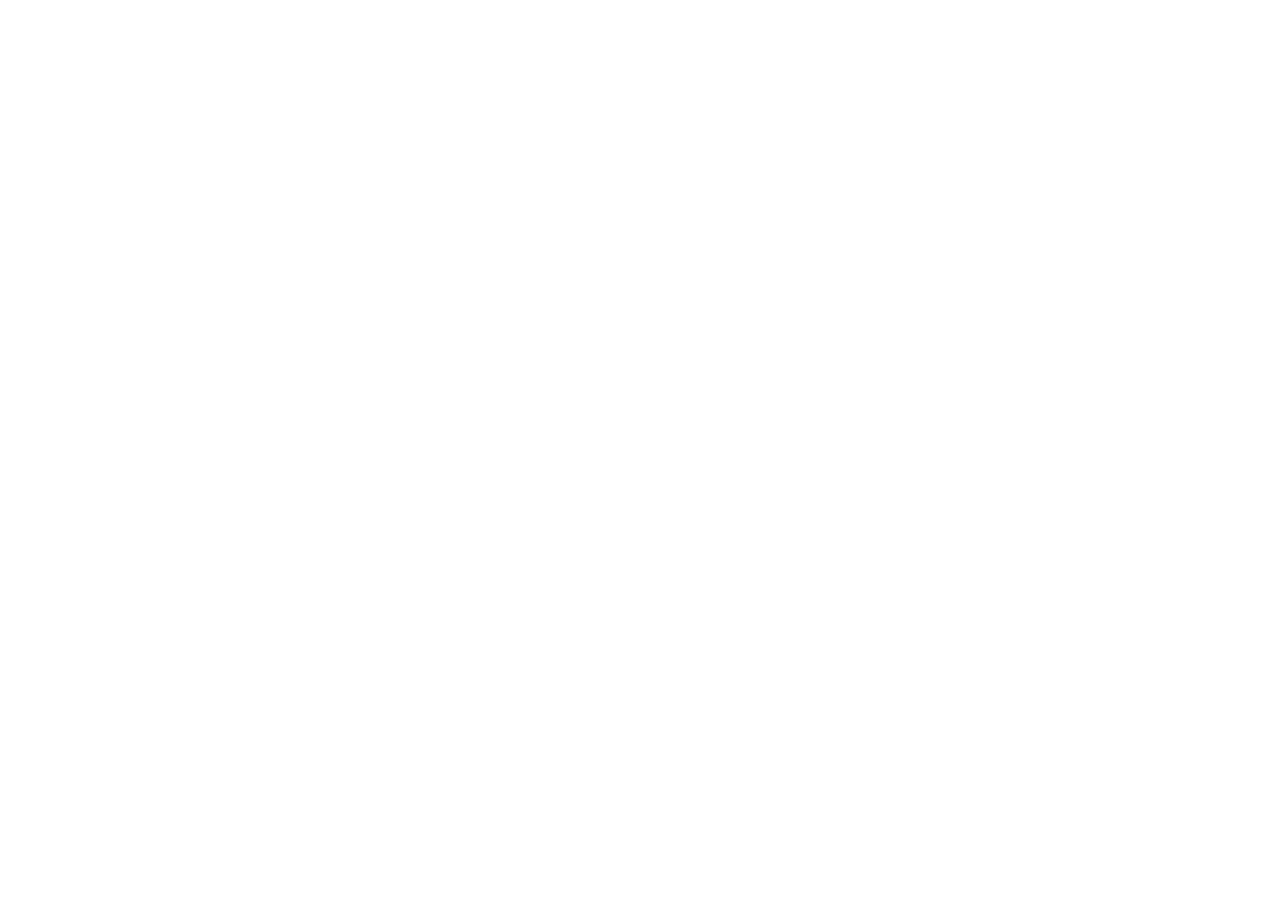
==== index.html @ 2ffa4bcb "first commit" ====
<!DOCTYPE html>
<html lang="en">
<head>
    <meta charset="UTF-8">
    <meta http-equiv="X-UA-Compatible" content="IE=edge">
    <meta name="viewport" content="width=device-width, initial-scale=1.0">
    <title>Document</title>
</head>
<body>
    
</body>
</html>
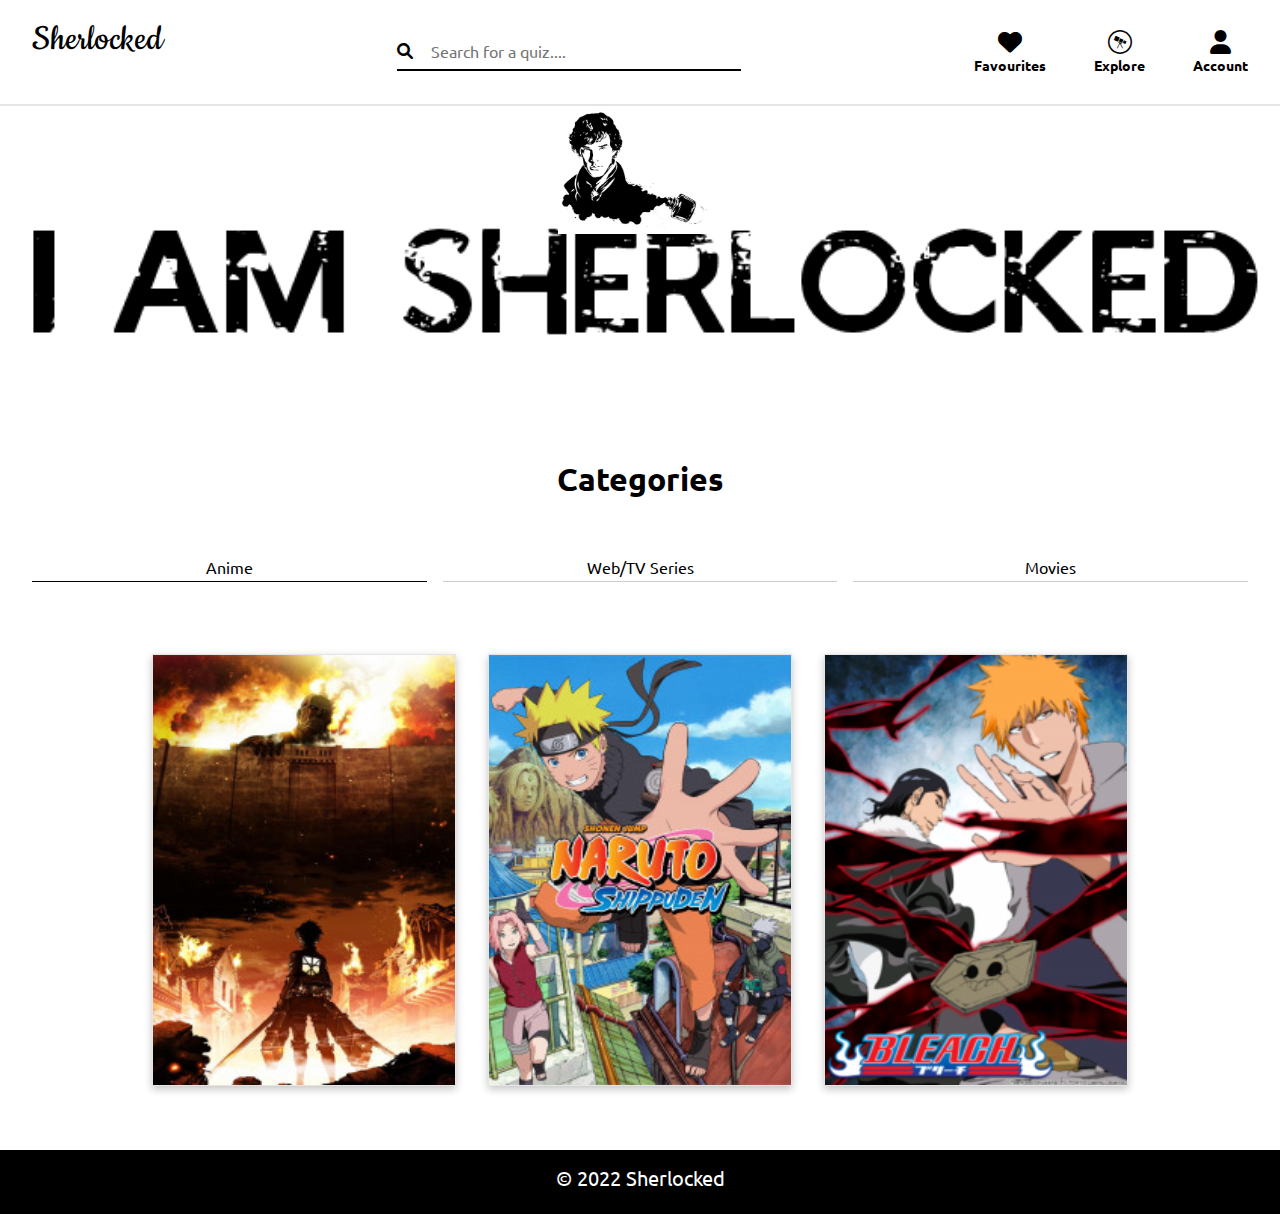
==== commit 2fcb2bc0: "added homepage for quiz app" ====
--- a/index.html
+++ b/index.html
@@ -4,9 +4,123 @@
     <meta charset="UTF-8">
     <meta http-equiv="X-UA-Compatible" content="IE=edge">
     <meta name="viewport" content="width=device-width, initial-scale=1.0">
-    <title>Document</title>
+    <link rel="stylesheet" href="https://cdnjs.cloudflare.com/ajax/libs/font-awesome/6.0.0/css/all.min.css" integrity="sha512-9usAa10IRO0HhonpyAIVpjrylPvoDwiPUiKdWk5t3PyolY1cOd4DSE0Ga+ri4AuTroPR5aQvXU9xC6qOPnzFeg==" crossorigin="anonymous" referrerpolicy="no-referrer" />
+    <link rel="stylesheet" href="style.css">
+    <title>Sherlocked</title>
 </head>
 <body>
-    
+    <header class="header">
+        <nav class="navbar">
+            <div class="navbar-left">
+                <a href="index.html" class="h1 logo">Sherlocked</a>
+                <p class="small logo-down">THE GAME IS ON</p>
+            </div>
+            <div class="navbar-mid">
+                <i class="fa-solid fa-magnifying-glass"></i>
+                <input type="search" placeholder="Search for a quiz...." class="search-bar">
+            </div>
+            <div class="navbar-right">
+                <a href="#" class="btn icon-btn">
+                    <i class="fas fa-heart"></i>
+                    <span class="small">Favourites</span>
+                </a>
+                <a href="#" class="btn icon-btn">
+                    <i class="fa-brands fa-wpexplorer"></i>
+                    <span class="small">Explore</span>
+                </a>
+                <a href="#" class="btn icon-btn">
+                    <i class="fa-solid fa-user"></i>
+                    <span class="small">Account</span>
+                </a>
+            </div>
+        </nav>
+        <section class="display">
+            <img src="./images/I-AM-SHERLOCKED.png" alt="Sherlocked">
+            <div class="top-img">
+                <img src="./images/sherlock.jpg" alt="The Game Is On">
+            </div>
+        </section>
+    </header>
+    <main class="quiz-arena">
+        <h1 class="h2 title">Categories</h1>
+        <div class="categories">
+            <button class="h4 btn category anime-btn active-category">Anime</button>
+            <button class="h4 btn category web-btn">Web/TV Series</button>
+            <button class="h4 btn category movie-btn">Movies</button>
+        </div>
+        <div class="category-quizes anime-category">
+            <div class="card card-overlay">
+                <img src="./images/aot.jpg" alt="quiz">
+                <div class="overlay">
+                    <p class="h4">Attack on Titans</p>
+                    <a href="#" class="btn h5">Take Quiz</a>
+                </div>
+            </div>
+            <div class="card card-overlay">
+                <img src="./images/narutoshippuden.jpg" alt="quiz">
+                <div class="overlay">
+                    <p class="h4">Naruto Shippuden</p>
+                    <a href="#" class="btn h5">Take Quiz</a>
+                </div>
+            </div>
+            <div class="card card-overlay">
+                <img src="./images/bleach.png" alt="quiz">
+                <div class="overlay">
+                    <p class="h4">Bleach</p>
+                    <a href="#" class="btn h5">Take Quiz</a>
+                </div>
+            </div>
+        </div>
+        <div class="category-quizes web-category">
+            <div class="card card-overlay">
+                <img src="./images/narutoshippuden.jpg" alt="quiz">
+                <div class="overlay">
+                    <p class="h4">Naruto Shippuden</p>
+                    <a href="#" class="btn h5">Take Quiz</a>
+                </div>
+            </div>
+            <div class="card card-overlay">
+                <img src="./images/aot.jpg" alt="quiz">
+                <div class="overlay">
+                    <p class="h4">Attack on Titans</p>
+                    <a href="#" class="btn h5">Take Quiz</a>
+                </div>
+            </div>
+            <div class="card card-overlay">
+                <img src="./images/bleach.png" alt="quiz">
+                <div class="overlay">
+                    <p class="h4">Bleach</p>
+                    <a href="#" class="btn h5">Take Quiz</a>
+                </div>
+            </div>
+        </div>
+        <div class="category-quizes movie-category">
+            <div class="card card-overlay">
+                <img src="./images/aot.jpg" alt="quiz">
+                <div class="overlay">
+                    <p class="h4">Attack on Titans</p>
+                    <a href="#" class="btn h5">Take Quiz</a>
+                </div>
+            </div>
+            <div class="card card-overlay">
+                <img src="./images/narutoshippuden.jpg" alt="quiz">
+                <div class="overlay">
+                    <p class="h4">Naruto Shippuden</p>
+                    <a href="#" class="btn h5">Take Quiz</a>
+                </div>
+            </div>
+            <div class="card card-overlay">
+                <img src="./images/bleach.png" alt="quiz">
+                <div class="overlay">
+                    <p class="h4">Bleach</p>
+                    <a href="#" class="btn h5">Take Quiz</a>
+                </div>
+            </div>
+        </div>
+    </main>
+    <footer class="footer">
+        <p class="h5">&copy; 2022 Sherlocked</p>
+    </footer>
 </body>
+<script src="app.js"></script>
 </html>--- a/style.css
+++ b/style.css
@@ -0,0 +1,150 @@
+@import './css/imports.css';
+
+/* -------- Header -------- */
+/* Navbar */
+.navbar {
+    width: 100%;
+    display: flex;
+    align-items: center;
+    justify-content: space-between;
+    padding: 1rem 2rem;
+    border-bottom: 2px solid var(--light-black-1);
+}
+
+.navbar-left {
+    display: flex;
+    flex-direction: column;
+    align-items: center;
+    justify-content: center;
+}
+
+.logo {
+    font-family: var(--font-cookie);
+}
+
+.logo-down {
+    transform-origin: bottom;
+    transform: scaleY(0);
+    transition: var(--default-transition);
+    font-family: var(--font-redressed);
+}
+
+.navbar-left:hover > .logo-down {
+    transform: scaleY(1);
+}
+
+.navbar-mid {
+    display: flex;
+    align-items: center;
+    justify-content: center;
+    gap: 0.5rem;
+    border-bottom: 2px solid var(--black-color);
+}
+
+.search-bar {
+    width: 20rem;
+    font-size: 1rem;
+    padding: 0.5rem 0.625rem;
+    border: none;
+    outline: none;
+}
+
+.search-bar::-webkit-search-cancel-button {
+    cursor: pointer;
+    color: var(--black-color);
+}
+
+.search-bar::-webkit-search-cancel-button:hover {
+    transform: scale(1.1);
+}
+
+.navbar-right {
+    display: flex;
+    align-items: center;
+    justify-content: center;
+    gap: 3rem;
+}
+
+.icon-btn {
+    display: flex;
+    flex-direction: column;
+    align-items: center;
+    justify-content: center;
+    gap: 0.1rem;
+}
+
+.icon-btn > i {
+    font-size: 1.5rem;
+}
+
+/* Display */
+.display {
+    position: relative;
+    width: 100%;
+    height: fit-content;
+}
+
+.top-img {
+    position: absolute;
+    top: 0;
+    left: 50%;
+    transform: translateX(-50%);
+    width: 15rem;
+    height: 8rem;
+}
+
+/* Main */
+.quiz-arena {
+    width: 100%;
+    display: flex;
+    flex-direction: column;
+    align-items: center;
+    justify-content: center;
+    gap: 2rem;
+}
+
+.categories {
+    width: 100%;
+    display: flex;
+    align-items: center;
+    justify-content: center;
+    gap: 1rem;
+    padding: 1rem 2rem;
+}
+
+.category {
+    flex: 1;
+    border-bottom: 1px solid var(--light-black-3);
+    text-align: center;
+    padding: 0.25rem 0;
+    transition: var(--default-transition);
+}
+
+.active-category,
+.category:hover {
+    border-bottom: 1px solid var(--black-color);
+}
+
+.category-quizes {
+    width: 100%;
+    display: flex;
+    flex-flow: row wrap;
+    align-items: center;
+    justify-content: center;
+    gap: 2rem;
+    padding: 1rem 2rem;
+}
+
+.web-category,
+.movie-category {
+    display: none;
+}
+
+/* Footer */
+.footer {
+    padding: 1rem 2rem;
+    text-align: center;
+    background: var(--black-color);
+    color: var(--white-color);
+    margin-top: 3rem;
+}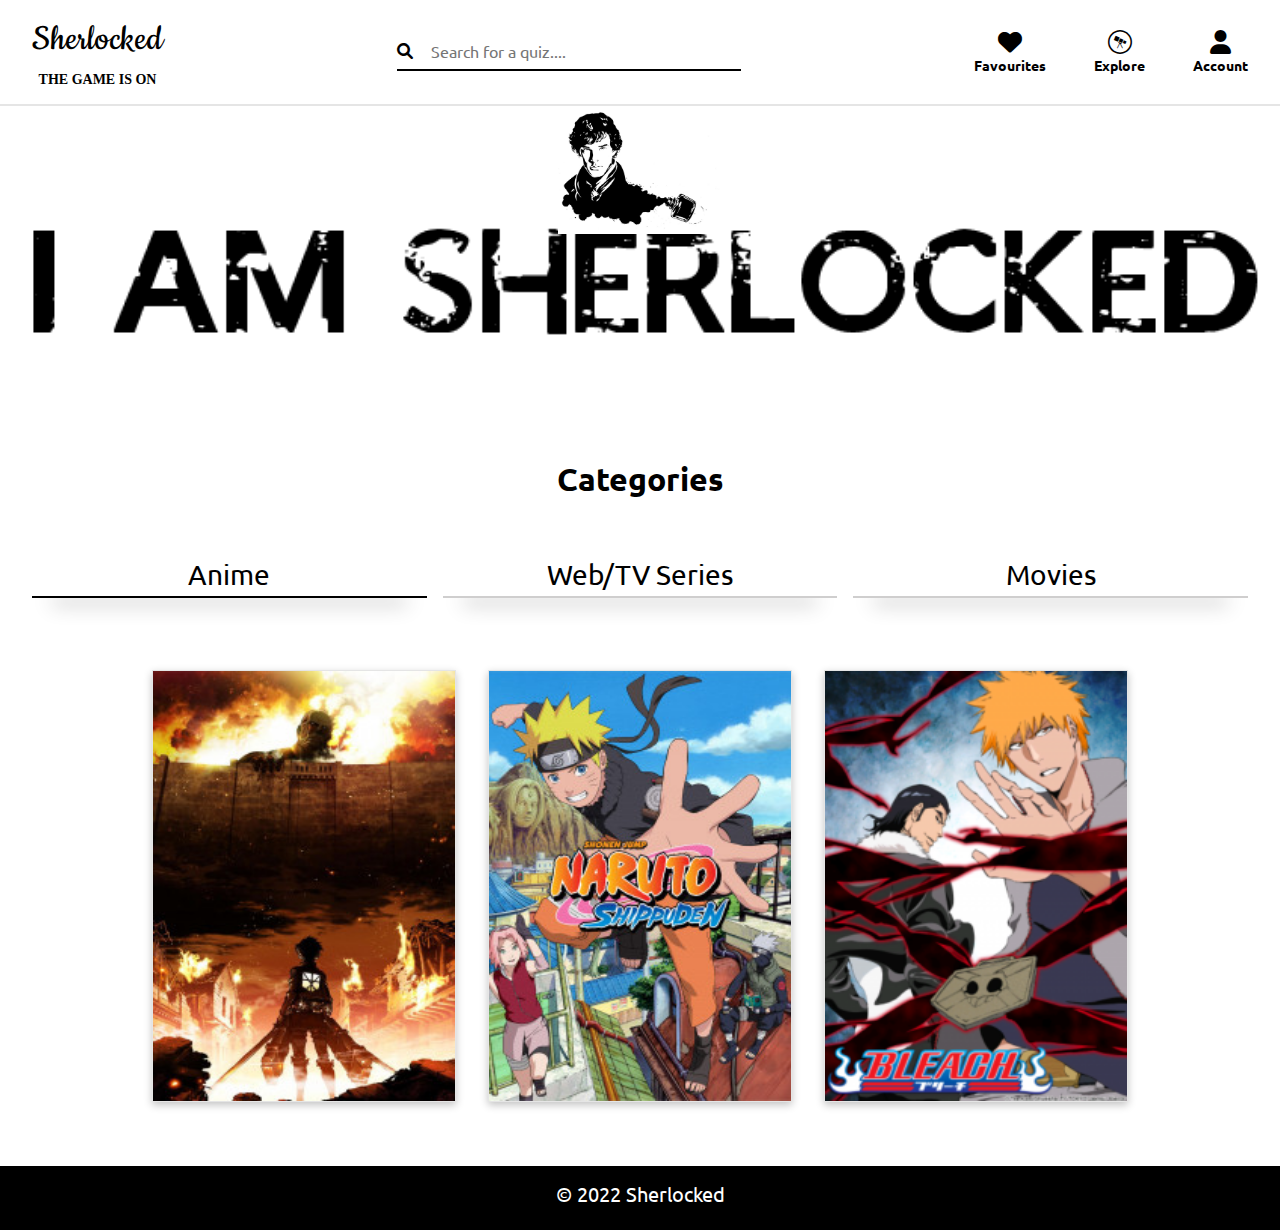
==== commit e04f9970: "added some images and added some more css" ====
--- a/index.html
+++ b/index.html
@@ -44,9 +44,9 @@
     <main class="quiz-arena">
         <h1 class="h2 title">Categories</h1>
         <div class="categories">
-            <button class="h4 btn category anime-btn active-category">Anime</button>
-            <button class="h4 btn category web-btn">Web/TV Series</button>
-            <button class="h4 btn category movie-btn">Movies</button>
+            <button class="h3 category anime-btn active-category">Anime</button>
+            <button class="h3 category web-btn">Web/TV Series</button>
+            <button class="h3 category movie-btn">Movies</button>
         </div>
         <div class="category-quizes anime-category">
             <div class="card card-overlay">
@@ -73,46 +73,46 @@
         </div>
         <div class="category-quizes web-category">
             <div class="card card-overlay">
-                <img src="./images/narutoshippuden.jpg" alt="quiz">
+                <img src="./images/got.jpg" alt="quiz">
                 <div class="overlay">
-                    <p class="h4">Naruto Shippuden</p>
+                    <p class="h4">Game Of Thrones</p>
                     <a href="#" class="btn h5">Take Quiz</a>
                 </div>
             </div>
             <div class="card card-overlay">
-                <img src="./images/aot.jpg" alt="quiz">
+                <img src="./images/strangerthings.jpg" alt="quiz">
                 <div class="overlay">
-                    <p class="h4">Attack on Titans</p>
+                    <p class="h4">Stranger Things</p>
                     <a href="#" class="btn h5">Take Quiz</a>
                 </div>
             </div>
             <div class="card card-overlay">
-                <img src="./images/bleach.png" alt="quiz">
+                <img src="./images/witcher.jpg" alt="quiz">
                 <div class="overlay">
-                    <p class="h4">Bleach</p>
+                    <p class="h4">The Witcher</p>
                     <a href="#" class="btn h5">Take Quiz</a>
                 </div>
             </div>
         </div>
         <div class="category-quizes movie-category">
             <div class="card card-overlay">
-                <img src="./images/aot.jpg" alt="quiz">
+                <img src="./images/inception.jpg" alt="quiz">
                 <div class="overlay">
-                    <p class="h4">Attack on Titans</p>
+                    <p class="h4">Inception</p>
                     <a href="#" class="btn h5">Take Quiz</a>
                 </div>
             </div>
             <div class="card card-overlay">
-                <img src="./images/narutoshippuden.jpg" alt="quiz">
+                <img src="./images/darkknight.jpg" alt="quiz">
                 <div class="overlay">
-                    <p class="h4">Naruto Shippuden</p>
+                    <p class="h4">The Dark Knight</p>
                     <a href="#" class="btn h5">Take Quiz</a>
                 </div>
             </div>
             <div class="card card-overlay">
-                <img src="./images/bleach.png" alt="quiz">
+                <img src="./images/shawshankredemption.jpg" alt="quiz">
                 <div class="overlay">
-                    <p class="h4">Bleach</p>
+                    <p class="h4">The Shawshank Redemption</p>
                     <a href="#" class="btn h5">Take Quiz</a>
                 </div>
             </div>
--- a/style.css
+++ b/style.css
@@ -29,7 +29,7 @@
     font-family: var(--font-redressed);
 }
 
-.navbar-left:hover > .logo-down {
+.navbar:hover > .navbar-left > .logo-down {
     transform: scaleY(1);
 }
 
@@ -75,6 +75,11 @@
 
 .icon-btn > i {
     font-size: 1.5rem;
+    transition: var(--default-transition);
+}
+
+.icon-btn:hover > i {
+    transform: scale(1.1);
 }
 
 /* Display */
@@ -114,15 +119,20 @@
 
 .category {
     flex: 1;
-    border-bottom: 1px solid var(--light-black-3);
     text-align: center;
     padding: 0.25rem 0;
     transition: var(--default-transition);
+    cursor: pointer;
+    outline: none;
+    border: none;
+    background: transparent;
+    border-bottom: 2px solid var(--light-black-3);
+    box-shadow: rgba(0, 0, 0, 0.45) 0px 25px 20px -20px;
 }
 
 .active-category,
 .category:hover {
-    border-bottom: 1px solid var(--black-color);
+    border-bottom: 2px solid var(--black-color);
 }
 
 .category-quizes {
@@ -133,6 +143,7 @@
     justify-content: center;
     gap: 2rem;
     padding: 1rem 2rem;
+    transition: var(--default-transition);
 }
 
 .web-category,
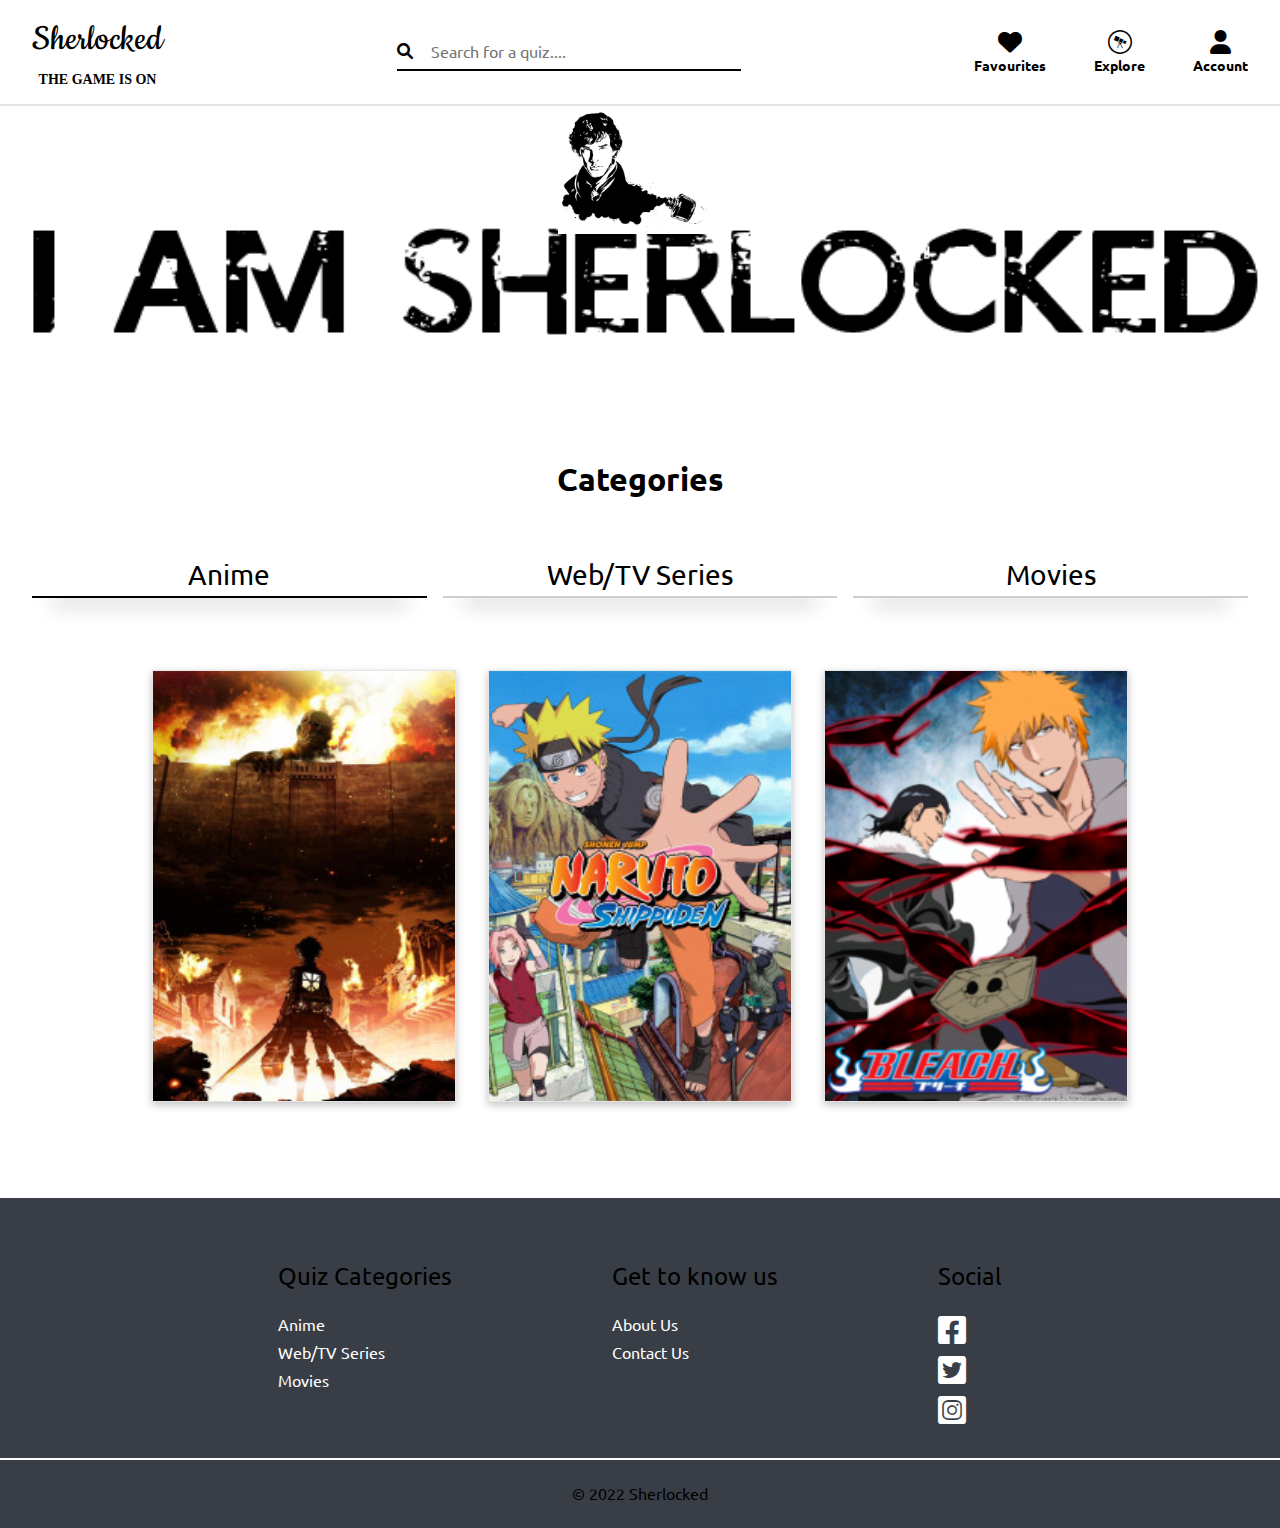
==== commit 509b2911: "some minor changes" ====
--- a/index.html
+++ b/index.html
@@ -119,7 +119,34 @@
         </div>
     </main>
     <footer class="footer">
-        <p class="h5">&copy; 2022 Sherlocked</p>
+        <div class="footer-nav">
+            <div class="footer-nav-item">
+                <p class="h4">Quiz Categories</p>
+                <div class="footer-list">
+                    <a href="#" class="footer-item">Anime</a>
+                    <a href="#" class="footer-item">Web/TV Series</a>
+                    <a href="#" class="footer-item">Movies</a>
+                </div>
+            </div>
+            <div class="footer-nav-item">
+                <p class="h4">Get to know us</p>
+                <div class="footer-list">
+                    <a href="#" class="footer-item">About Us</a>
+                    <a href="#" class="footer-item">Contact Us</a>
+                </div>
+            </div>
+            <div class="footer-nav-item">
+                <p class="h4">Social</p>
+                <div class="footer-list">
+                    <a href="#" class="footer-item"><i class="fa-brands fa-facebook-square"></i></a>
+                    <a href="#" class="footer-item"><i class="fa-brands fa-twitter-square"></i></a>
+                    <a href="#" class="product"><i class="fa-brands fa-instagram-square"></i></a>
+                </div>
+            </div>
+        </div>
+        <div class="logo">
+            <p class="h6">&copy; 2022 Sherlocked</p>
+        </div>
     </footer>
 </body>
 <script src="app.js"></script>
--- a/style.css
+++ b/style.css
@@ -79,7 +79,7 @@
 }
 
 .icon-btn:hover > i {
-    transform: scale(1.1);
+    transform: scale(1.2);
 }
 
 /* Display */
@@ -152,10 +152,56 @@
 }
 
 /* Footer */
+
 .footer {
-    padding: 1rem 2rem;
+    background: var(--secondary-color);
+    margin-top: 5rem;
+}
+
+.footer-nav {
+    display: flex;
+    align-items: flex-start;
+    justify-content: center;
+    gap: 10rem;
+    padding: 2rem 0;
+}
+
+.footer-nav-item {
+    display: flex;
+    align-items: flex-start;
+    justify-content: center;
+    flex-direction: column;
+    gap: 1rem;
+    margin-top: 2rem;
+}
+
+.footer-nav-item > .h4 {
+    color: var(--black-color);
+}
+
+.footer-list {
+    display: flex;
+    align-items: flex-start;
+    justify-content: center;
+    flex-direction: column;
+    gap: 0.5rem;
+}
+
+.footer-list > a {
+    color: var(--white-color);
+}
+
+.footer-list > a > i {
+    font-size: 2rem;
+}
+
+.footer > .logo {
+    padding: 1.5rem 0;
+    border-top: 2px solid var(--white-color);
+    color: var(--black-color);
     text-align: center;
-    background: var(--black-color);
-    color: var(--white-color);
-    margin-top: 3rem;
+}
+
+.footer > .logo > .h6 {
+    margin: 0;
 }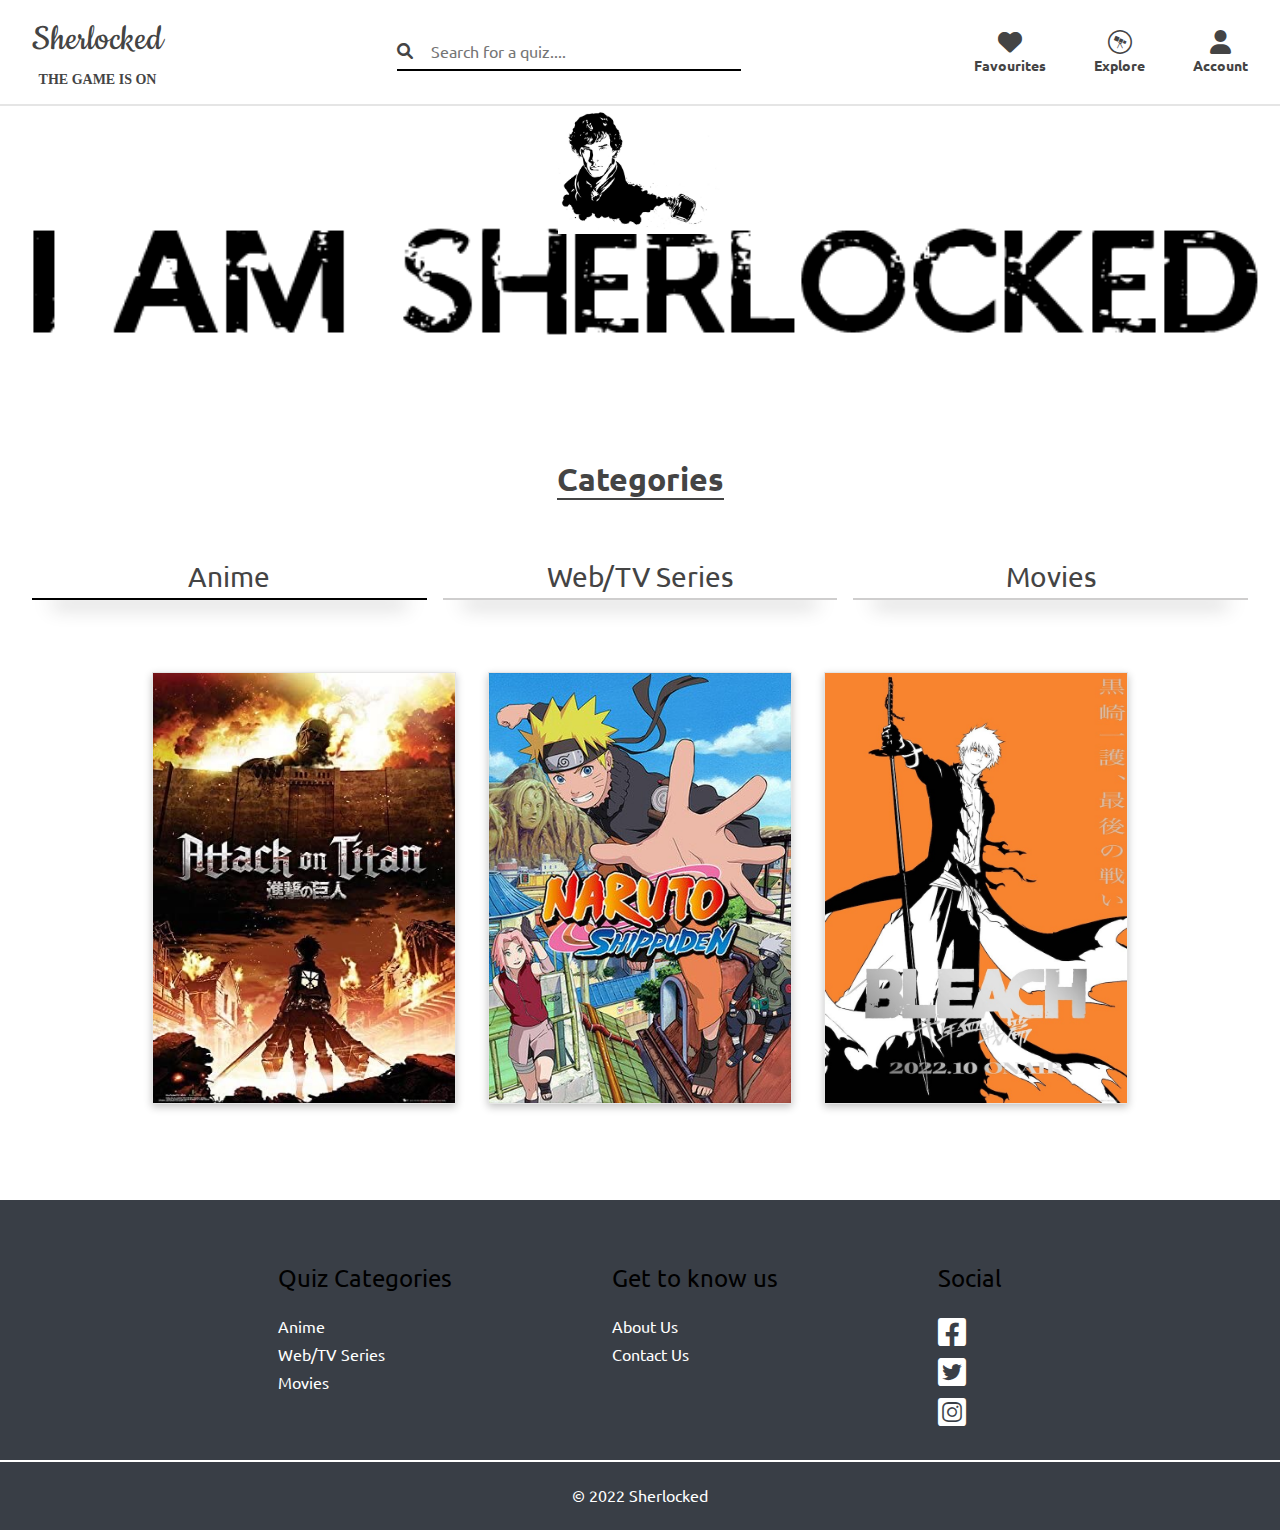
==== commit ec787bd3: "worked on contrast and added flex to utilities" ====
--- a/index.html
+++ b/index.html
@@ -10,25 +10,25 @@
 </head>
 <body>
     <header class="header">
-        <nav class="navbar">
-            <div class="navbar-left">
+        <nav class="navbar flex flex-row flex-align-center">
+            <div class="navbar-left flex flex-col flex-align-justify-center">
                 <a href="index.html" class="h1 logo">Sherlocked</a>
                 <p class="small logo-down">THE GAME IS ON</p>
             </div>
-            <div class="navbar-mid">
+            <div class="navbar-mid flex flex-align-justify-center">
                 <i class="fa-solid fa-magnifying-glass"></i>
                 <input type="search" placeholder="Search for a quiz...." class="search-bar">
             </div>
-            <div class="navbar-right">
-                <a href="#" class="btn icon-btn">
+            <div class="navbar-right flex flex-align-justify-center">
+                <a href="#" class="btn icon-btn flex flex-col flex-align-justify-center">
                     <i class="fas fa-heart"></i>
                     <span class="small">Favourites</span>
                 </a>
-                <a href="#" class="btn icon-btn">
+                <a href="#" class="btn icon-btn flex flex-col flex-align-justify-center">
                     <i class="fa-brands fa-wpexplorer"></i>
                     <span class="small">Explore</span>
                 </a>
-                <a href="#" class="btn icon-btn">
+                <a href="#" class="btn icon-btn flex flex-col flex-align-justify-center">
                     <i class="fa-solid fa-user"></i>
                     <span class="small">Account</span>
                 </a>
@@ -41,103 +41,103 @@
             </div>
         </section>
     </header>
-    <main class="quiz-arena">
+    <main class="quiz-arena flex flex-col flex-align-justify-center">
         <h1 class="h2 title">Categories</h1>
-        <div class="categories">
+        <div class="categories flex flex-align-justify-center">
             <button class="h3 category anime-btn active-category">Anime</button>
             <button class="h3 category web-btn">Web/TV Series</button>
             <button class="h3 category movie-btn">Movies</button>
         </div>
-        <div class="category-quizes anime-category">
+        <div class="category-quizes anime-category flex flex-row flex-align-justify-center">
             <div class="card card-overlay">
                 <img src="./images/aot.jpg" alt="quiz">
                 <div class="overlay">
                     <p class="h4">Attack on Titans</p>
-                    <a href="#" class="btn h5">Take Quiz</a>
+                    <a href="./html/instruction.html" class="btn h5">Take Quiz</a>
                 </div>
             </div>
             <div class="card card-overlay">
                 <img src="./images/narutoshippuden.jpg" alt="quiz">
                 <div class="overlay">
                     <p class="h4">Naruto Shippuden</p>
-                    <a href="#" class="btn h5">Take Quiz</a>
+                    <a href="./html/instruction.html" class="btn h5">Take Quiz</a>
                 </div>
             </div>
             <div class="card card-overlay">
                 <img src="./images/bleach.png" alt="quiz">
                 <div class="overlay">
                     <p class="h4">Bleach</p>
-                    <a href="#" class="btn h5">Take Quiz</a>
+                    <a href="./html/instruction.html" class="btn h5">Take Quiz</a>
                 </div>
             </div>
         </div>
-        <div class="category-quizes web-category">
+        <div class="category-quizes web-category flex flex-row flex-align-justify-center">
             <div class="card card-overlay">
                 <img src="./images/got.jpg" alt="quiz">
                 <div class="overlay">
                     <p class="h4">Game Of Thrones</p>
-                    <a href="#" class="btn h5">Take Quiz</a>
+                    <a href="./html/instruction.html" class="btn h5">Take Quiz</a>
                 </div>
             </div>
             <div class="card card-overlay">
                 <img src="./images/strangerthings.jpg" alt="quiz">
                 <div class="overlay">
                     <p class="h4">Stranger Things</p>
-                    <a href="#" class="btn h5">Take Quiz</a>
+                    <a href="./html/instruction.html" class="btn h5">Take Quiz</a>
                 </div>
             </div>
             <div class="card card-overlay">
                 <img src="./images/witcher.jpg" alt="quiz">
                 <div class="overlay">
                     <p class="h4">The Witcher</p>
-                    <a href="#" class="btn h5">Take Quiz</a>
+                    <a href="./html/instruction.html" class="btn h5">Take Quiz</a>
                 </div>
             </div>
         </div>
-        <div class="category-quizes movie-category">
+        <div class="category-quizes movie-category flex flex-row flex-align-justify-center">
             <div class="card card-overlay">
                 <img src="./images/inception.jpg" alt="quiz">
                 <div class="overlay">
                     <p class="h4">Inception</p>
-                    <a href="#" class="btn h5">Take Quiz</a>
+                    <a href="./html/instruction.html" class="btn h5">Take Quiz</a>
                 </div>
             </div>
             <div class="card card-overlay">
                 <img src="./images/darkknight.jpg" alt="quiz">
                 <div class="overlay">
                     <p class="h4">The Dark Knight</p>
-                    <a href="#" class="btn h5">Take Quiz</a>
+                    <a href="./html/instruction.html" class="btn h5">Take Quiz</a>
                 </div>
             </div>
             <div class="card card-overlay">
                 <img src="./images/shawshankredemption.jpg" alt="quiz">
                 <div class="overlay">
                     <p class="h4">The Shawshank Redemption</p>
-                    <a href="#" class="btn h5">Take Quiz</a>
+                    <a href="./html/instruction.html" class="btn h5">Take Quiz</a>
                 </div>
             </div>
         </div>
     </main>
     <footer class="footer">
-        <div class="footer-nav">
-            <div class="footer-nav-item">
+        <div class="footer-nav flex flex-justify-center">
+            <div class="footer-nav-item flex flex-col flex-justify-center">
                 <p class="h4">Quiz Categories</p>
-                <div class="footer-list">
+                <div class="footer-list flex flex-col flex-justify-center">
                     <a href="#" class="footer-item">Anime</a>
                     <a href="#" class="footer-item">Web/TV Series</a>
                     <a href="#" class="footer-item">Movies</a>
                 </div>
             </div>
-            <div class="footer-nav-item">
+            <div class="footer-nav-item flex flex-col flex-justify-center">
                 <p class="h4">Get to know us</p>
-                <div class="footer-list">
+                <div class="footer-list flex flex-col flex-justify-center">
                     <a href="#" class="footer-item">About Us</a>
                     <a href="#" class="footer-item">Contact Us</a>
                 </div>
             </div>
-            <div class="footer-nav-item">
+            <div class="footer-nav-item flex flex-col flex-justify-center">
                 <p class="h4">Social</p>
-                <div class="footer-list">
+                <div class="footer-list flex flex-col flex-justify-center">
                     <a href="#" class="footer-item"><i class="fa-brands fa-facebook-square"></i></a>
                     <a href="#" class="footer-item"><i class="fa-brands fa-twitter-square"></i></a>
                     <a href="#" class="product"><i class="fa-brands fa-instagram-square"></i></a>
--- a/style.css
+++ b/style.css
@@ -4,18 +4,9 @@
 /* Navbar */
 .navbar {
     width: 100%;
-    display: flex;
-    align-items: center;
     justify-content: space-between;
     padding: 1rem 2rem;
     border-bottom: 2px solid var(--light-black-1);
-}
-
-.navbar-left {
-    display: flex;
-    flex-direction: column;
-    align-items: center;
-    justify-content: center;
 }
 
 .logo {
@@ -34,9 +25,6 @@
 }
 
 .navbar-mid {
-    display: flex;
-    align-items: center;
-    justify-content: center;
     gap: 0.5rem;
     border-bottom: 2px solid var(--black-color);
 }
@@ -59,17 +47,10 @@
 }
 
 .navbar-right {
-    display: flex;
-    align-items: center;
-    justify-content: center;
     gap: 3rem;
 }
 
 .icon-btn {
-    display: flex;
-    flex-direction: column;
-    align-items: center;
-    justify-content: center;
     gap: 0.1rem;
 }
 
@@ -99,20 +80,15 @@
 }
 
 /* Main */
+/* Home Page */
 .quiz-arena {
     width: 100%;
-    display: flex;
-    flex-direction: column;
-    align-items: center;
-    justify-content: center;
-    gap: 2rem;
+    gap: 2rem;
+    margin-bottom: 5rem;
 }
 
 .categories {
     width: 100%;
-    display: flex;
-    align-items: center;
-    justify-content: center;
     gap: 1rem;
     padding: 1rem 2rem;
 }
@@ -137,10 +113,6 @@
 
 .category-quizes {
     width: 100%;
-    display: flex;
-    flex-flow: row wrap;
-    align-items: center;
-    justify-content: center;
     gap: 2rem;
     padding: 1rem 2rem;
     transition: var(--default-transition);
@@ -151,26 +123,153 @@
     display: none;
 }
 
+/* Instructions Page */
+.instructions-page {
+    width: 80%;
+    padding: 1rem 2rem;
+    margin: 0 auto;
+    gap: 2rem;
+    margin-bottom: 5rem;
+}
+
+.buttons {
+    gap: 3rem;
+}
+
+.instructions {
+    align-items: flex-start;
+    gap: 2rem;
+}
+
+.instruction {
+    gap: 1rem;
+    font-weight: 600;
+}
+
+/* Quiz Page */
+.quiz-page {
+    padding: 2rem 0;
+}
+
+.quiz-nav {
+    position: fixed;
+    top: 50%;
+    transform: translateY(-50%);
+    left: 0;
+    width: 10rem;
+    border-right: 1px solid var(--light-black-3);
+    padding: 2rem 1rem;
+}
+
+.q-list {
+    gap: 1rem;
+}
+
+.quiz-questions {
+    margin-left: 11rem;
+    padding: 2rem 1rem;
+    gap: 3rem;
+}
+
+.questions {
+    gap: 3rem;
+}
+
+.question,
+.options {
+    gap: 1rem;
+}
+
+.question-title {
+    align-self: flex-start;
+    width: 40rem;
+    text-align: left;
+}
+
+.question-image {
+    width: 40rem;
+    height: 20rem;
+    border-radius: 5px;
+}
+
+.question-image > img {
+    border-radius: 5px;
+    object-fit: cover;
+    object-position: 0 0;
+}
+
+.option {
+    padding: 0.5rem 1rem;
+    border: 1px solid var(--light-black-6);
+    border-radius: 2rem;
+    width: 40rem;
+    text-align: center;
+}
+
+.options > .option {
+    cursor: pointer;
+}
+
+.options > .option:hover {
+    border: 1px solid var(--black-color);
+}
+
+.hr {
+    width: 70rem;
+}
+
+/* Result Page */
+.result-page {
+    width: 100%;
+    gap: 2rem;
+    margin-top: 2rem;
+    margin-bottom: 5rem;
+}
+
+.answers {
+    gap: 2rem;
+}
+
+.answer {
+    gap: 2rem;
+    box-shadow: rgba(0, 0, 0, 0.16) 0px 3px 6px, rgba(0, 0, 0, 0.23) 0px 3px 6px;
+    padding-right: 0.5rem;
+}
+
+.answer-body {
+    align-items: flex-start;
+    gap: 1rem;
+}
+
+.your,
+.correct {
+    font-weight: 600;
+}
+
+.right {
+    background: var(--green-color);
+    color: var(--white-color);
+}
+
+.wrong {
+    background: var(--red-color);
+    color: var(--white-color);
+}
+
 /* Footer */
 
 .footer {
     background: var(--secondary-color);
-    margin-top: 5rem;
 }
 
 .footer-nav {
-    display: flex;
-    align-items: flex-start;
-    justify-content: center;
+    align-items: flex-start;
     gap: 10rem;
     padding: 2rem 0;
 }
 
 .footer-nav-item {
-    display: flex;
-    align-items: flex-start;
-    justify-content: center;
-    flex-direction: column;
+    align-items: flex-start;
     gap: 1rem;
     margin-top: 2rem;
 }
@@ -180,28 +279,30 @@
 }
 
 .footer-list {
-    display: flex;
-    align-items: flex-start;
-    justify-content: center;
-    flex-direction: column;
+    align-items: flex-start;
     gap: 0.5rem;
 }
 
 .footer-list > a {
     color: var(--white-color);
+}
+
+.footer-list > a:hover {
+    transform: scale(1.1);
 }
 
 .footer-list > a > i {
     font-size: 2rem;
+    color: var(--white-color);
 }
 
 .footer > .logo {
     padding: 1.5rem 0;
     border-top: 2px solid var(--white-color);
-    color: var(--black-color);
     text-align: center;
 }
 
 .footer > .logo > .h6 {
     margin: 0;
+    color: var(--white-color);
 }